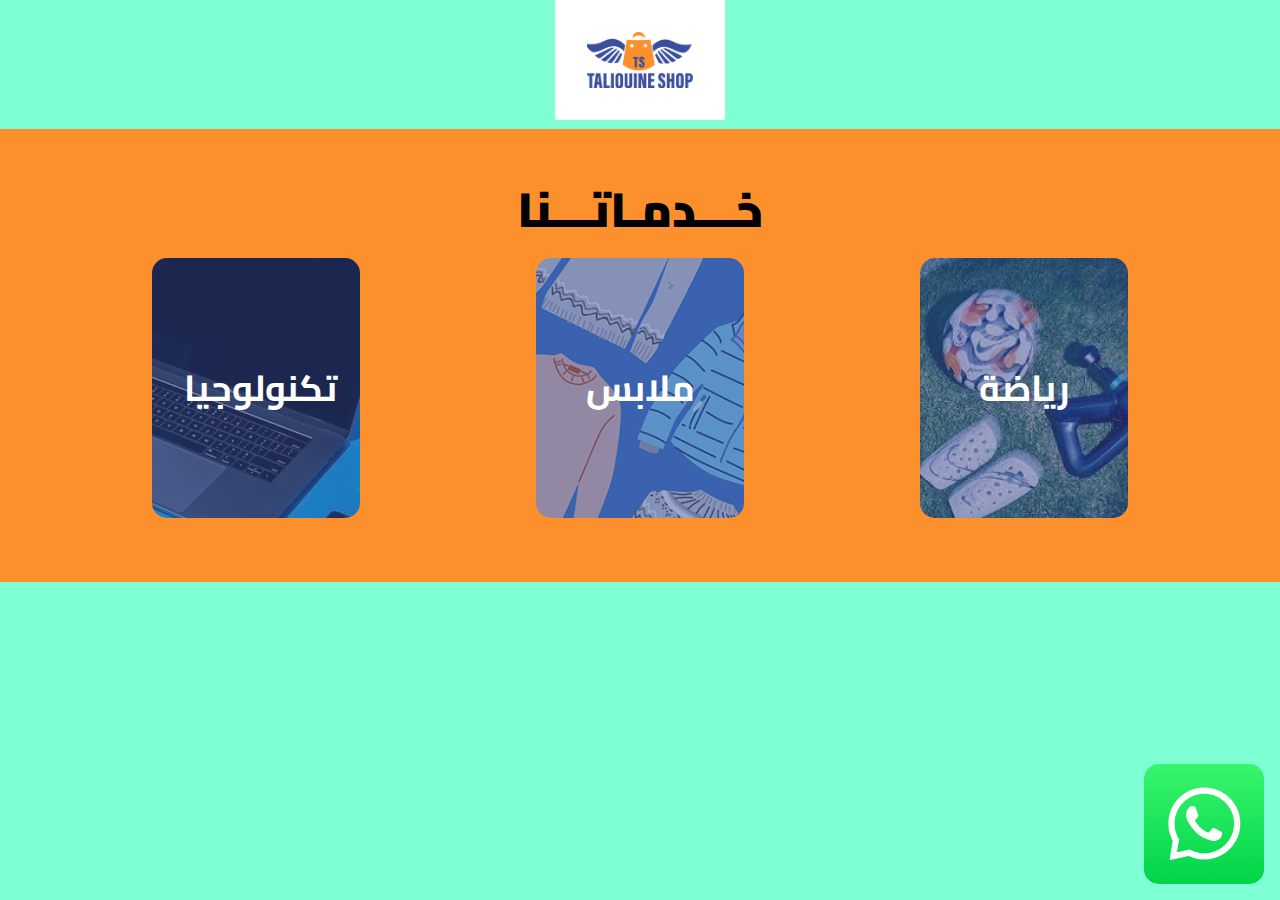
==== index.html @ d4e91c4e "hell1" ====
<!DOCTYPE html>
<html>
  <head>
    <title>Taliouine Shop</title>
    <link rel="stylesheet" type="text/css" href="styles.css">
    <link rel="icon" href="/images/logo.png">
  </head>
  <body>
    <a href="https://wa.me/message/ZBKULE3AFBG7E1" target="_blank"><img src="/images/whatsapp.png" alt="" class="whatsapp"></a>
    <img src="/images/logo.png" alt="" class="logo">
    <div class="services"> 
        <h1 class="big-text">خـــدمـاتـــنا</h1>
        <div class="services-products">       
            <h2 class="tech">تكنولوجيا</h2>
            <h2 class="clothes">ملابس</h2>
            <h2 class="sport">رياضة</h2>
        </div>
    </div>
  </body>
</html>
---- styles.css ----
@import url('https://fonts.googleapis.com/css2?family=Cairo:wght@200;500;700;900&display=swap');

*{
    margin: 0;
    padding: 0;
    box-sizing: border-box;
}
:root{
    --primary-color--:#394F9D;
    --secondary-color--:#FC902D;
}

@keyframes floating {
    0% { transform: translate(0,  0px); }
    50%  { transform: translate(0, 10px); }
    100%   { transform: translate(0, 0px); }   
}

body {
  font-family: Arial, sans-serif;
  text-align: center;
  font-family: 'Cairo', sans-serif;
  color: white;
  background-color: aquamarine;
}
  
.logo{
  height: 120px;
  padding: 2rem;
  background-color: white;
}
.services-products{
  display: flex;
  justify-content: space-around;
}
.services{
  background-color: var(--secondary-color--);
  padding: 4rem;
}
.services h1{
  font-size: 48px !important;
  margin-bottom: 2rem;
  line-height: 33px;
}
.tech,.clothes,.sport{
  background-color: var(--primary-color--);
  padding: 6rem 2rem 6rem 2rem;
  border-radius: 15px;
  transition: 0.3s;
  width: 13rem;
  font-size: 36px;
  cursor: pointer;
}
.tech:hover,.clothes:hover,.sport:hover{
  z-index: 10;
  transform: scale(1.3);
}
.whatsapp{
  right: 0;
  bottom: 0;
  height: 120px;
  border-radius: 15px;
  margin: 1rem;
  position: fixed;
  transition: 0.3s;
}
.whatsapp:hover{
  z-index: 10;
  transform: scale(1.2);
}
.tech{
  background-image: url(/images/tech.jpg);
}
.clothes{
  background-image: url(/images/clothes.png);
}
.sport{
  background-image: url(/images/sport.png);
}
.big-text{
  color: black;
  font-weight: 900;
}
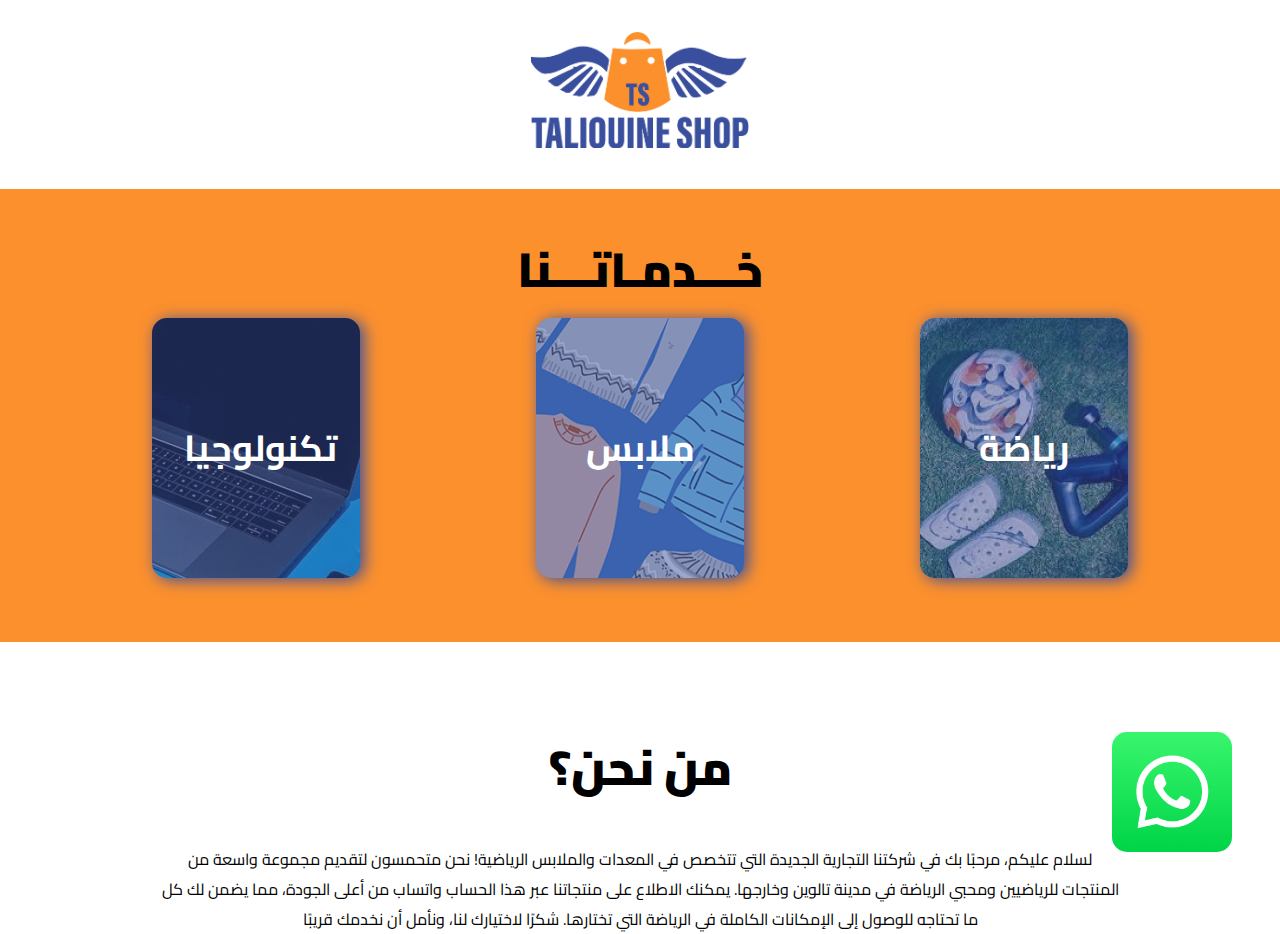
==== commit f57650cf: "Add files via upload" ====
--- a/index.html
+++ b/index.html
@@ -1,20 +1,24 @@
-<!DOCTYPE html>
-<html>
-  <head>
-    <title>Taliouine Shop</title>
-    <link rel="stylesheet" type="text/css" href="styles.css">
-    <link rel="icon" href="/images/logo.png">
-  </head>
-  <body>
-    <a href="https://wa.me/message/ZBKULE3AFBG7E1" target="_blank"><img src="/images/whatsapp.png" alt="" class="whatsapp"></a>
-    <img src="/images/logo.png" alt="" class="logo">
-    <div class="services"> 
-        <h1 class="big-text">خـــدمـاتـــنا</h1>
-        <div class="services-products">       
-            <h2 class="tech">تكنولوجيا</h2>
-            <h2 class="clothes">ملابس</h2>
-            <h2 class="sport">رياضة</h2>
-        </div>
-    </div>
-  </body>
-</html>
+<!DOCTYPE html>
+<html>
+  <head>
+    <title>Taliouine Shop</title>
+    <link rel="stylesheet" type="text/css" href="styles.css">
+    <link rel="icon" href="/images/logo.png">
+  </head>
+  <body>
+    <a href="https://wa.me/message/ZBKULE3AFBG7E1" target="_blank"><img src="/images/whatsapp.png" alt="" class="whatsapp"></a>
+    <img src="/images/logo.png" alt="" class="logo">
+    <div class="services"> 
+        <h1 class="big-text">خـــدمـاتـــنا</h1>
+        <div class="services-products">       
+            <h2 class="tech">تكنولوجيا</h2>
+            <h2 class="clothes">ملابس</h2>
+            <h2 class="sport">رياضة</h2>
+        </div>
+    </div>
+    <div class="about">
+        <h1>من نحن؟</h1>
+        <p>لسلام عليكم، مرحبًا بك في شركتنا التجارية الجديدة التي تتخصص في المعدات والملابس الرياضية! نحن متحمسون لتقديم مجموعة واسعة من المنتجات للرياضيين ومحبي الرياضة في مدينة تالوين وخارجها. يمكنك الاطلاع على منتجاتنا عبر هذا الحساب واتساب من أعلى الجودة، مما يضمن لك كل ما تحتاجه للوصول إلى الإمكانات الكاملة في الرياضة التي تختارها. شكرًا لاختيارك لنا، ونأمل أن نخدمك قريبًا</p>
+    </div>
+  </body>
+</html>
--- a/styles.css
+++ b/styles.css
@@ -1,83 +1,98 @@
-@import url('https://fonts.googleapis.com/css2?family=Cairo:wght@200;500;700;900&display=swap');
-
-*{
-    margin: 0;
-    padding: 0;
-    box-sizing: border-box;
-}
-:root{
-    --primary-color--:#394F9D;
-    --secondary-color--:#FC902D;
-}
-
-@keyframes floating {
-    0% { transform: translate(0,  0px); }
-    50%  { transform: translate(0, 10px); }
-    100%   { transform: translate(0, 0px); }   
-}
-
-body {
-  font-family: Arial, sans-serif;
-  text-align: center;
-  font-family: 'Cairo', sans-serif;
-  color: white;
-  background-color: aquamarine;
-}
-  
-.logo{
-  height: 120px;
-  padding: 2rem;
-  background-color: white;
-}
-.services-products{
-  display: flex;
-  justify-content: space-around;
-}
-.services{
-  background-color: var(--secondary-color--);
-  padding: 4rem;
-}
-.services h1{
-  font-size: 48px !important;
-  margin-bottom: 2rem;
-  line-height: 33px;
-}
-.tech,.clothes,.sport{
-  background-color: var(--primary-color--);
-  padding: 6rem 2rem 6rem 2rem;
-  border-radius: 15px;
-  transition: 0.3s;
-  width: 13rem;
-  font-size: 36px;
-  cursor: pointer;
-}
-.tech:hover,.clothes:hover,.sport:hover{
-  z-index: 10;
-  transform: scale(1.3);
-}
-.whatsapp{
-  right: 0;
-  bottom: 0;
-  height: 120px;
-  border-radius: 15px;
-  margin: 1rem;
-  position: fixed;
-  transition: 0.3s;
-}
-.whatsapp:hover{
-  z-index: 10;
-  transform: scale(1.2);
-}
-.tech{
-  background-image: url(/images/tech.jpg);
-}
-.clothes{
-  background-image: url(/images/clothes.png);
-}
-.sport{
-  background-image: url(/images/sport.png);
-}
-.big-text{
-  color: black;
-  font-weight: 900;
-}+@import url('https://fonts.googleapis.com/css2?family=Cairo:wght@200;500;700;900&display=swap');
+
+*{
+    margin: 0;
+    padding: 0;
+    box-sizing: border-box;
+}
+:root{
+    --primary-color--:#394F9D;
+    --secondary-color--:#FC902D;
+}
+
+@keyframes floating {
+    0% { transform: translate(0,  0px); }
+    50%  { transform: translate(0, 10px); }
+    100%   { transform: translate(0, 0px); }   
+}
+
+body {
+  font-family: Arial, sans-serif;
+  text-align: center;
+  font-family: 'Cairo', sans-serif;
+  color: white;
+}
+  
+.logo{
+  height: 180px;
+  padding: 2rem;
+  background-color: white;
+  animation: floating 3s ease-in-out infinite;
+}
+.services-products{
+  display: flex;
+  justify-content: space-around;
+}
+.services{
+  background-color: var(--secondary-color--);
+  padding: 4rem;
+}
+.tech,.clothes,.sport{
+  background-color: var(--primary-color--);
+  padding: 6rem 2rem 6rem 2rem;
+  border-radius: 15px;
+  transition: 0.3s;
+  width: 13rem;
+  font-size: 36px;
+  cursor: pointer;
+  box-shadow: 4px 2px 16px var(--primary-color--);
+}
+.tech:hover,.clothes:hover,.sport:hover{
+  z-index: 10;
+  transform: scale(1.3);
+}
+.whatsapp{
+  right: 0;
+  bottom: 0;
+  height: 120px;
+  border-radius: 15px;
+  margin: 3rem;
+  position: fixed;
+  transition: 0.3s;
+}
+.whatsapp:hover{
+  z-index: 10;
+  transform: scale(1.2);
+}
+.tech{
+  background-image: url(/images/tech.jpg);
+}
+.clothes{
+  background-image: url(/images/clothes.png);
+}
+.sport{
+  background-image: url(/images/sport.png);
+}
+.big-text{
+  color: black;
+  font-weight: 900;
+  font-size: 48px !important;
+  margin-bottom: 2rem;
+  line-height: 33px;
+}
+.about h1{
+  font-weight: 900;
+  font-size: 48px !important;
+  margin-bottom: 2rem;
+  color: black;
+  margin-top: 5rem;
+}
+.about p{
+  display: block;
+  width: 75%;
+  color: black;
+  margin-right: auto;
+  margin-left: auto;
+  font-weight: 400;
+  font-size: 16px;
+}
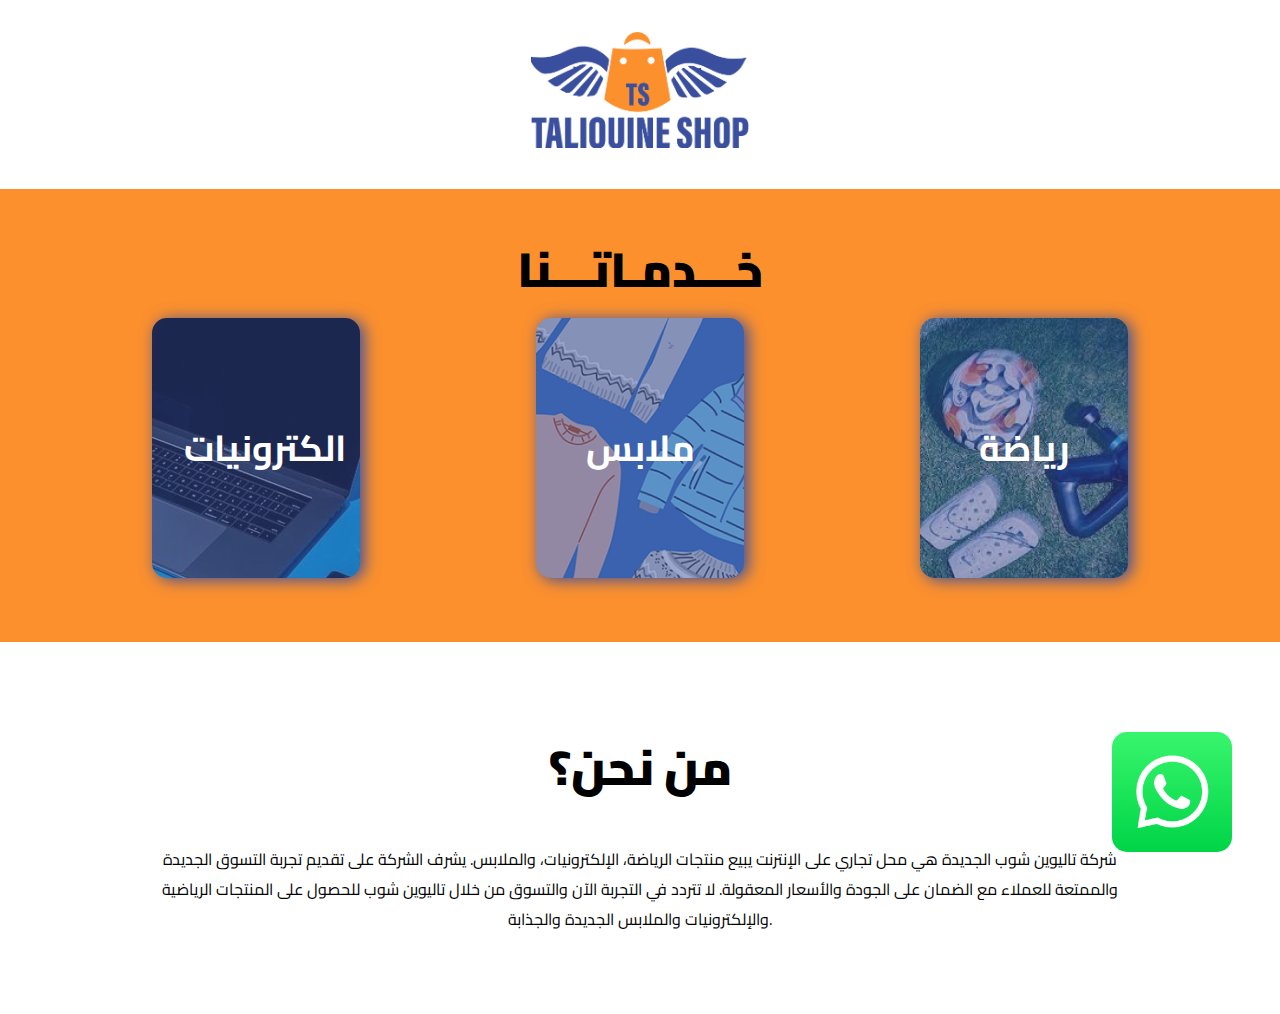
==== commit 08e27b5f: "Add files via upload" ====
--- a/index.html
+++ b/index.html
@@ -11,14 +11,14 @@
     <div class="services"> 
         <h1 class="big-text">خـــدمـاتـــنا</h1>
         <div class="services-products">       
-            <h2 class="tech">تكنولوجيا</h2>
+            <a href="/tech/tech.html"><h2 class="tech">الكترونيات</h2></a>
             <h2 class="clothes">ملابس</h2>
             <h2 class="sport">رياضة</h2>
         </div>
     </div>
     <div class="about">
         <h1>من نحن؟</h1>
-        <p>لسلام عليكم، مرحبًا بك في شركتنا التجارية الجديدة التي تتخصص في المعدات والملابس الرياضية! نحن متحمسون لتقديم مجموعة واسعة من المنتجات للرياضيين ومحبي الرياضة في مدينة تالوين وخارجها. يمكنك الاطلاع على منتجاتنا عبر هذا الحساب واتساب من أعلى الجودة، مما يضمن لك كل ما تحتاجه للوصول إلى الإمكانات الكاملة في الرياضة التي تختارها. شكرًا لاختيارك لنا، ونأمل أن نخدمك قريبًا</p>
+        <p>شركة تاليوين شوب الجديدة هي محل تجاري على الإنترنت يبيع منتجات الرياضة، الإلكترونيات، والملابس. يشرف الشركة على تقديم تجربة التسوق الجديدة والممتعة للعملاء مع الضمان على الجودة والأسعار المعقولة. لا تتردد في التجربة الآن والتسوق من خلال تاليوين شوب للحصول على المنتجات الرياضية والإلكترونيات والملابس الجديدة والجذابة.</p>
     </div>
   </body>
 </html>
--- a/styles.css
+++ b/styles.css
@@ -15,7 +15,10 @@
     50%  { transform: translate(0, 10px); }
     100%   { transform: translate(0, 0px); }   
 }
-
+a{
+  text-decoration: none;
+  color: white;
+}
 body {
   font-family: Arial, sans-serif;
   text-align: center;
@@ -91,8 +94,7 @@
   display: block;
   width: 75%;
   color: black;
-  margin-right: auto;
-  margin-left: auto;
   font-weight: 400;
   font-size: 16px;
+  margin: 0rem auto 5rem auto;
 }
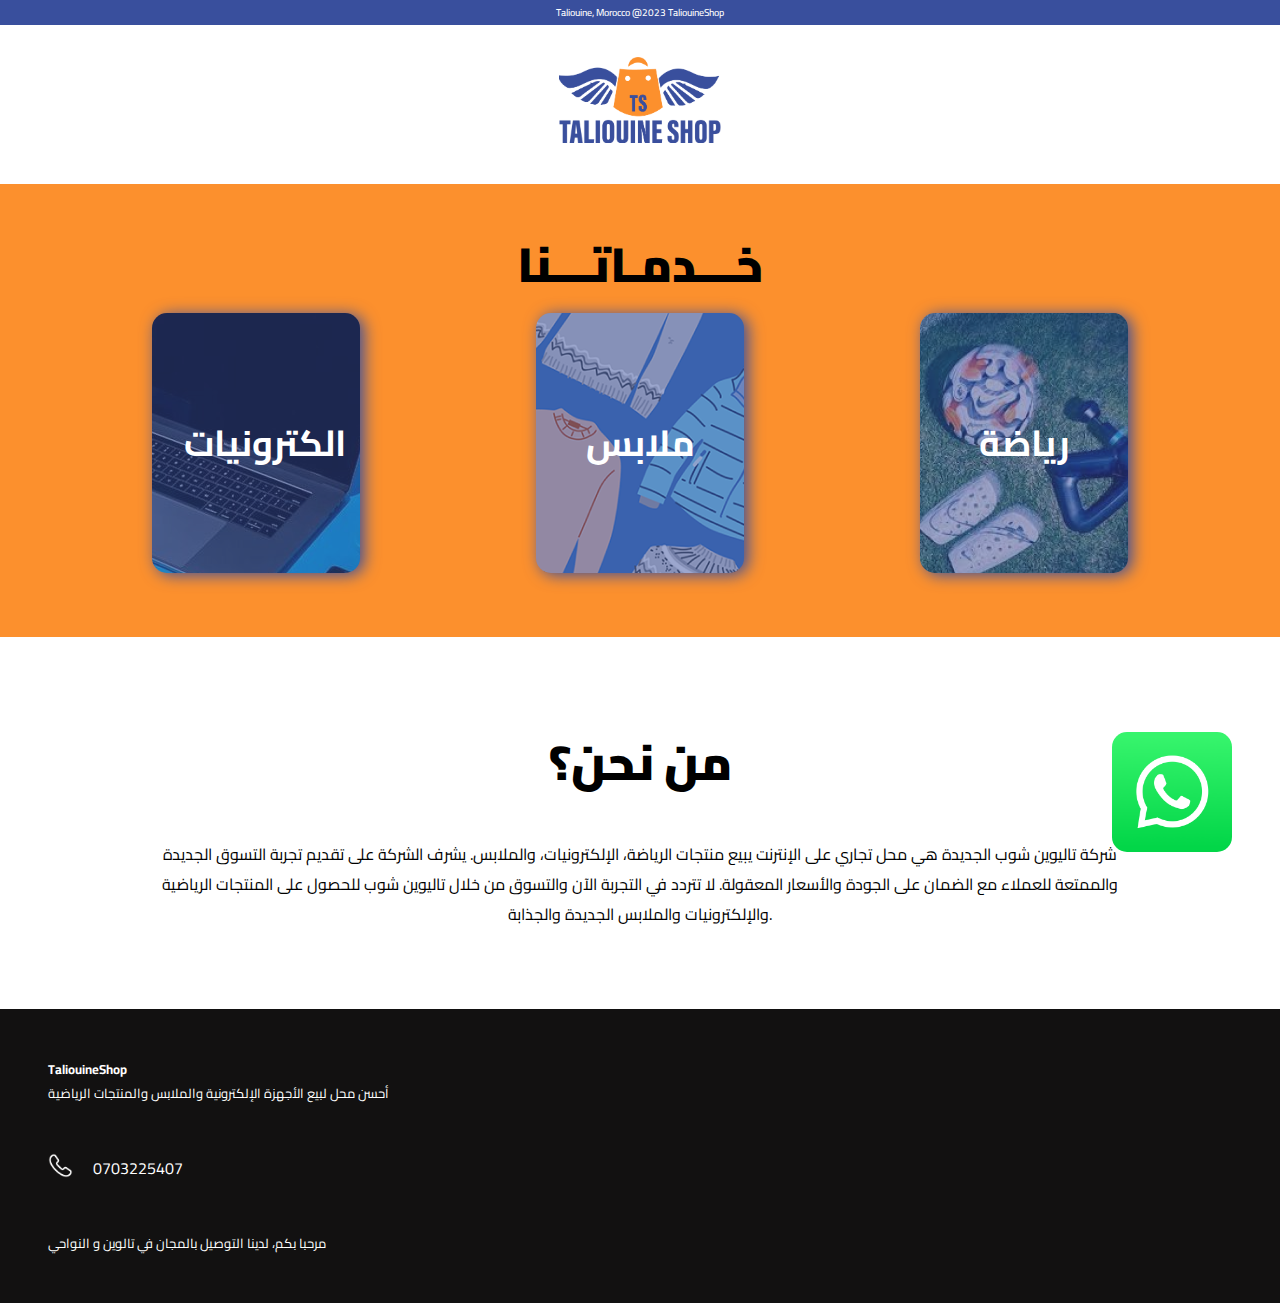
==== commit 25d862da: "sps" ====
--- a/index.html
+++ b/index.html
@@ -6,6 +6,9 @@
     <link rel="icon" href="/images/logo.png">
   </head>
   <body>
+    <div class="header-toper">
+      <p>Taliouine, Morocco @2023 TaliouineShop</p>
+    </div>
     <a href="https://wa.me/message/ZBKULE3AFBG7E1" target="_blank"><img src="/images/whatsapp.png" alt="" class="whatsapp"></a>
     <img src="/images/logo.png" alt="" class="logo">
     <div class="services"> 
@@ -20,5 +23,15 @@
         <h1>من نحن؟</h1>
         <p>شركة تاليوين شوب الجديدة هي محل تجاري على الإنترنت يبيع منتجات الرياضة، الإلكترونيات، والملابس. يشرف الشركة على تقديم تجربة التسوق الجديدة والممتعة للعملاء مع الضمان على الجودة والأسعار المعقولة. لا تتردد في التجربة الآن والتسوق من خلال تاليوين شوب للحصول على المنتجات الرياضية والإلكترونيات والملابس الجديدة والجذابة.</p>
     </div>
+
+    <div class="footer">
+      <h4>TaliouineShop</h4>
+      <p> أحسن محل لبيع الأجهزة الإلكترونية والملابس والمنتجات الرياضية</p>
+      <div class="hesper">
+        <img src="/images/call.png" alt="">
+        <p class="footer-class">0703225407</p>
+      </div>
+      <p>مرحبا بكم، لدينا التوصيل بالمجان في تالوين و النواحي</p>
+    </div>
   </body>
-</html>
+</html>--- a/styles.css
+++ b/styles.css
@@ -12,7 +12,7 @@
 
 @keyframes floating {
     0% { transform: translate(0,  0px); }
-    50%  { transform: translate(0, 10px); }
+    50%  { transform: translate(0, 14px); }
     100%   { transform: translate(0, 0px); }   
 }
 a{
@@ -27,7 +27,7 @@
 }
   
 .logo{
-  height: 180px;
+  height: 150px;
   padding: 2rem;
   background-color: white;
   animation: floating 3s ease-in-out infinite;
@@ -98,3 +98,29 @@
   font-size: 16px;
   margin: 0rem auto 5rem auto;
 }
+.header-toper{
+  background-color: #394F9D;
+  font-size: 10px;
+  font-weight: 500;
+  padding: 3px;
+}
+
+.footer{
+  background-color: #121111;
+  font-size: 13px;
+  text-align: start !important;
+  padding: 3rem 3rem 0rem 3rem;
+}
+.footer p{
+  padding-bottom: 3rem;
+}
+.hesper{
+  display: flex;
+}
+.hesper img{
+  height: 25px;
+  margin-right: 20px;
+}
+.footer-class{
+  font-size: 16px;
+}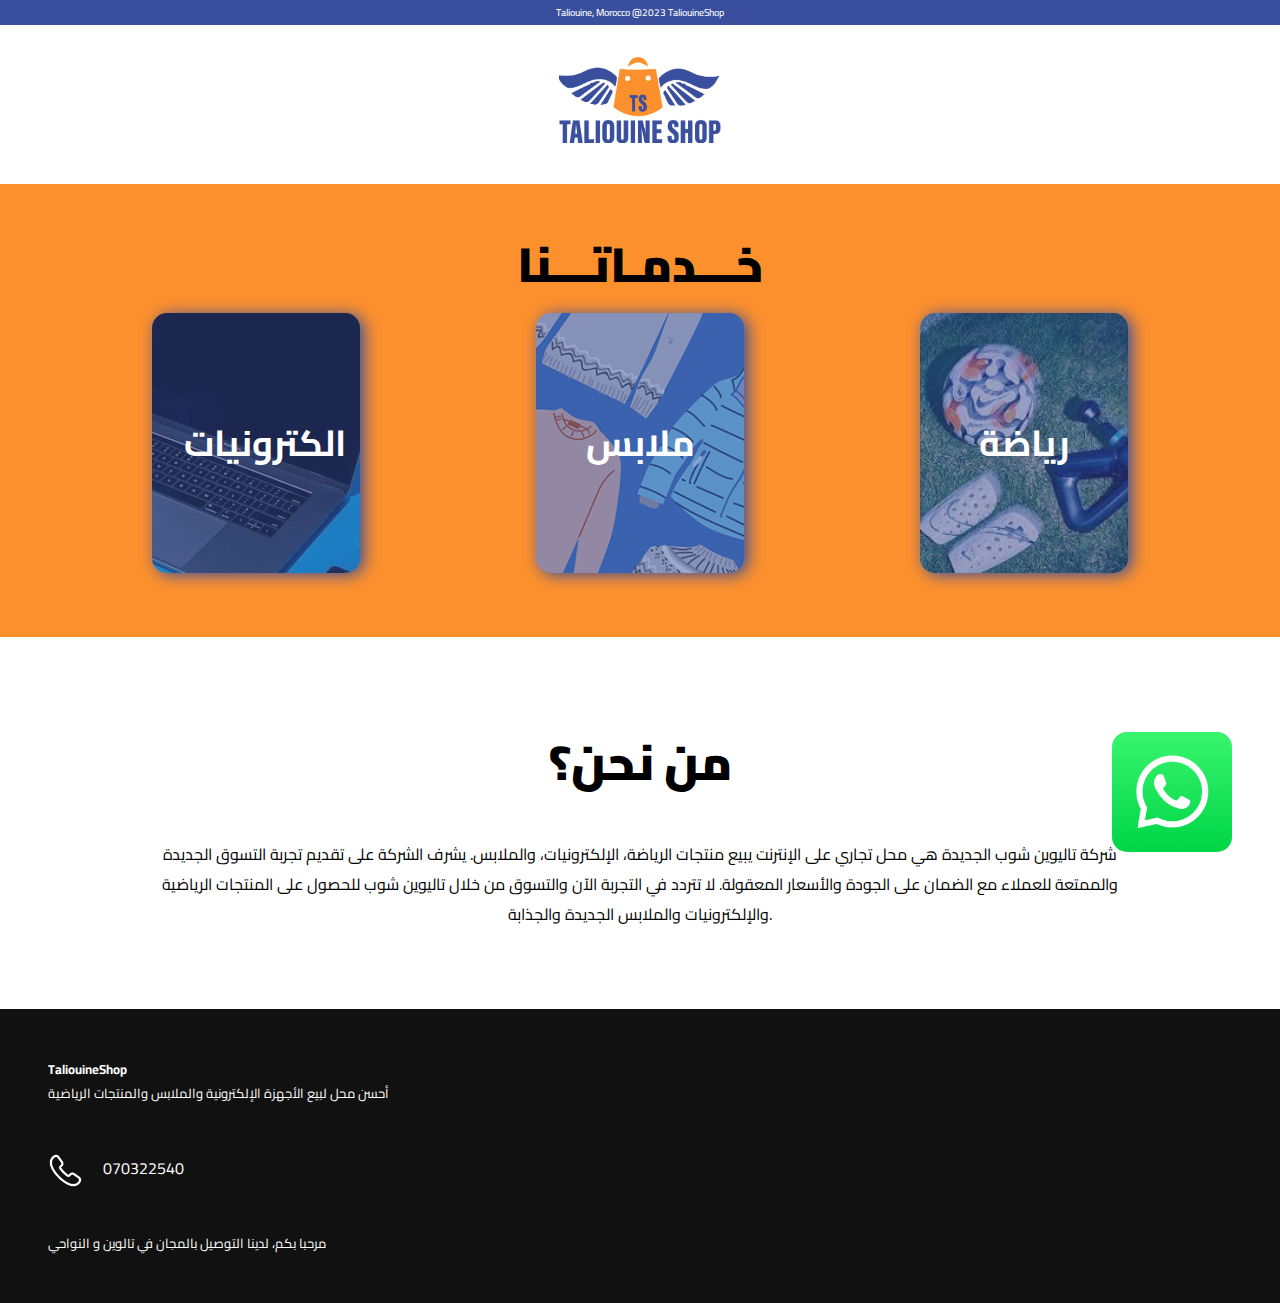
==== commit 8718a639: "o" ====
--- a/index.html
+++ b/index.html
@@ -29,7 +29,7 @@
       <p> أحسن محل لبيع الأجهزة الإلكترونية والملابس والمنتجات الرياضية</p>
       <div class="hesper">
         <img src="/images/call.png" alt="">
-        <p class="footer-class">0703225407</p>
+        <p class="footer-class">070322540</p>
       </div>
       <p>مرحبا بكم، لدينا التوصيل بالمجان في تالوين و النواحي</p>
     </div>
--- a/styles.css
+++ b/styles.css
@@ -118,7 +118,7 @@
   display: flex;
 }
 .hesper img{
-  height: 25px;
+  height: 35px;
   margin-right: 20px;
 }
 .footer-class{
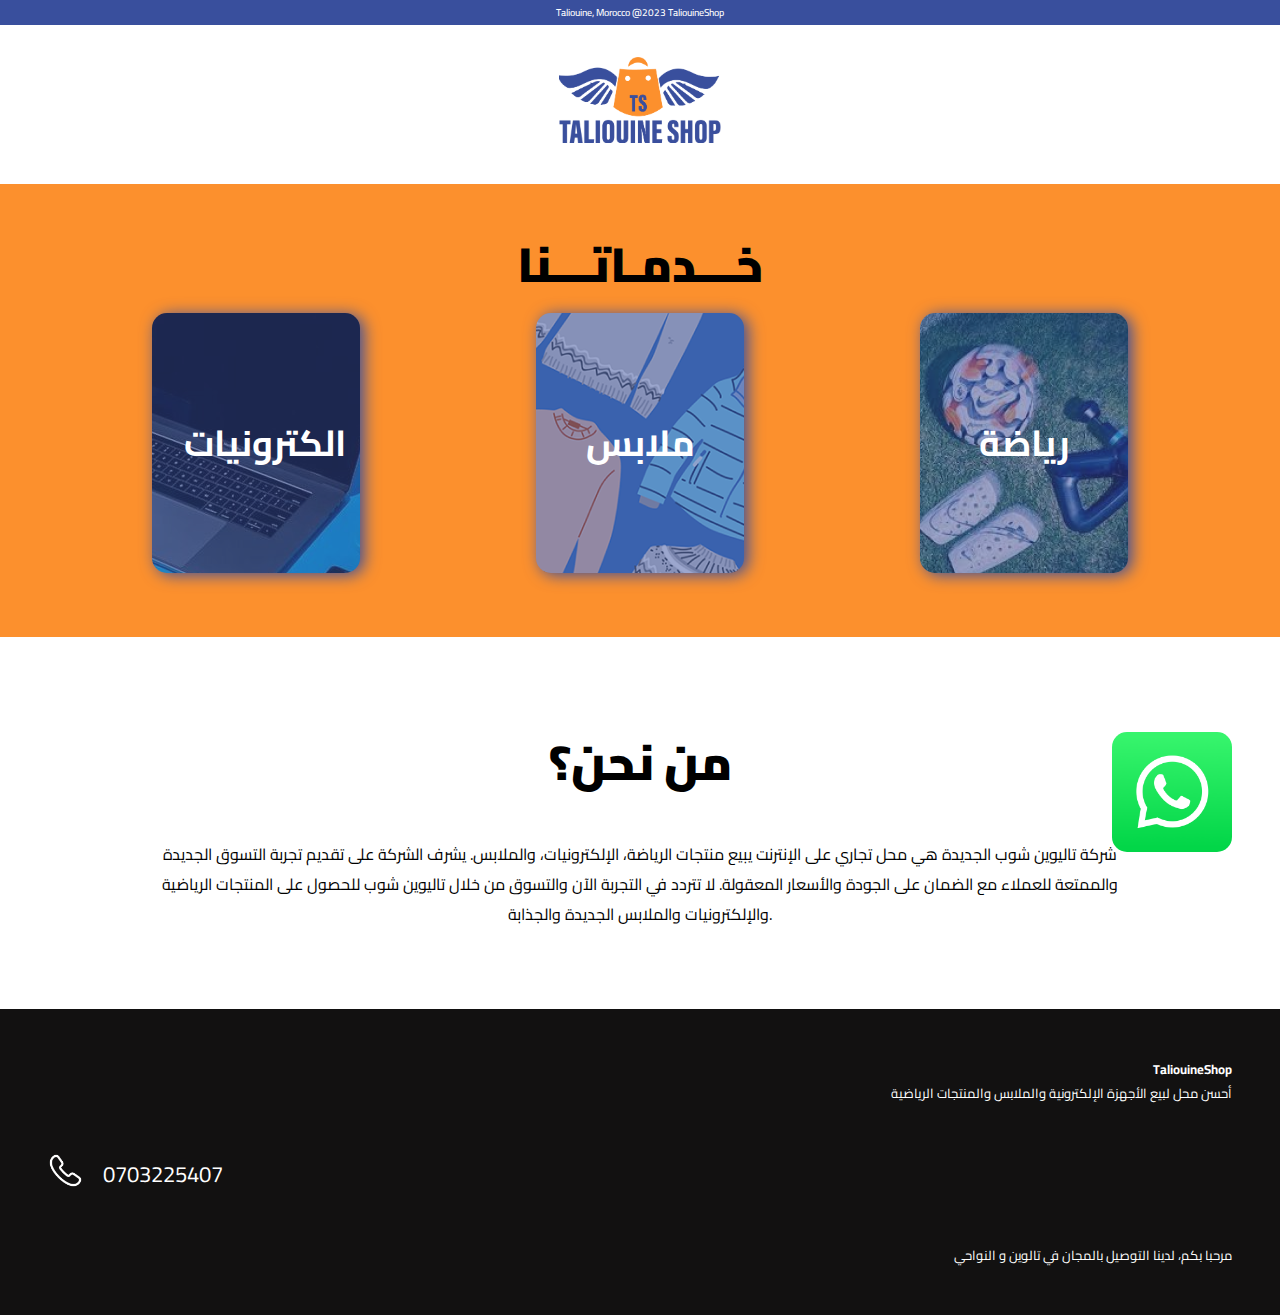
==== commit 6cadc78a: "o" ====
--- a/index.html
+++ b/index.html
@@ -29,7 +29,7 @@
       <p> أحسن محل لبيع الأجهزة الإلكترونية والملابس والمنتجات الرياضية</p>
       <div class="hesper">
         <img src="/images/call.png" alt="">
-        <p class="footer-class">070322540</p>
+        <p class="footer-class">0703225407</p>
       </div>
       <p>مرحبا بكم، لدينا التوصيل بالمجان في تالوين و النواحي</p>
     </div>
--- a/styles.css
+++ b/styles.css
@@ -108,7 +108,7 @@
 .footer{
   background-color: #121111;
   font-size: 13px;
-  text-align: start !important;
+  text-align: end !important;
   padding: 3rem 3rem 0rem 3rem;
 }
 .footer p{
@@ -122,5 +122,5 @@
   margin-right: 20px;
 }
 .footer-class{
-  font-size: 16px;
+  font-size: 22px;
 }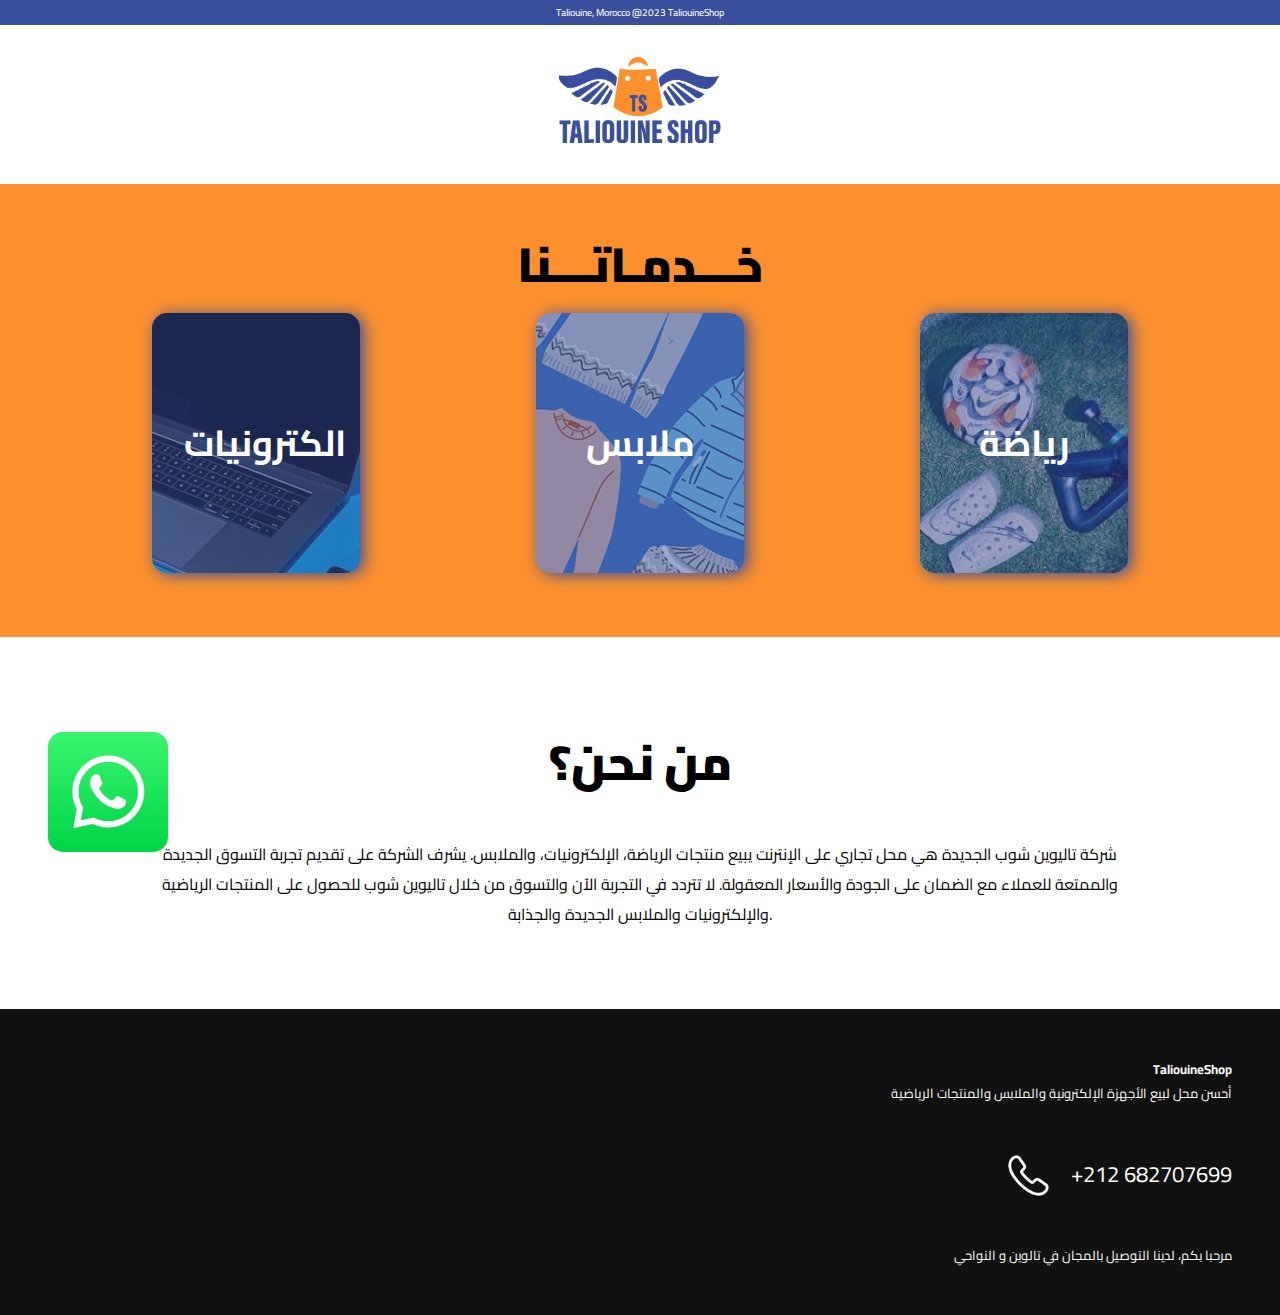
==== commit 93d636fb: "woc" ====
--- a/index.html
+++ b/index.html
@@ -29,7 +29,7 @@
       <p> أحسن محل لبيع الأجهزة الإلكترونية والملابس والمنتجات الرياضية</p>
       <div class="hesper">
         <img src="/images/call.png" alt="">
-        <p class="footer-class">0703225407</p>
+        <p class="footer-class">+212 682707699</p>
       </div>
       <p>مرحبا بكم، لدينا التوصيل بالمجان في تالوين و النواحي</p>
     </div>
--- a/styles.css
+++ b/styles.css
@@ -55,7 +55,7 @@
   transform: scale(1.3);
 }
 .whatsapp{
-  right: 0;
+  left: 0;
   bottom: 0;
   height: 120px;
   border-radius: 15px;
@@ -118,8 +118,9 @@
   display: flex;
 }
 .hesper img{
-  height: 35px;
+  height: 45px;
   margin-right: 20px;
+  margin-left: auto;
 }
 .footer-class{
   font-size: 22px;
